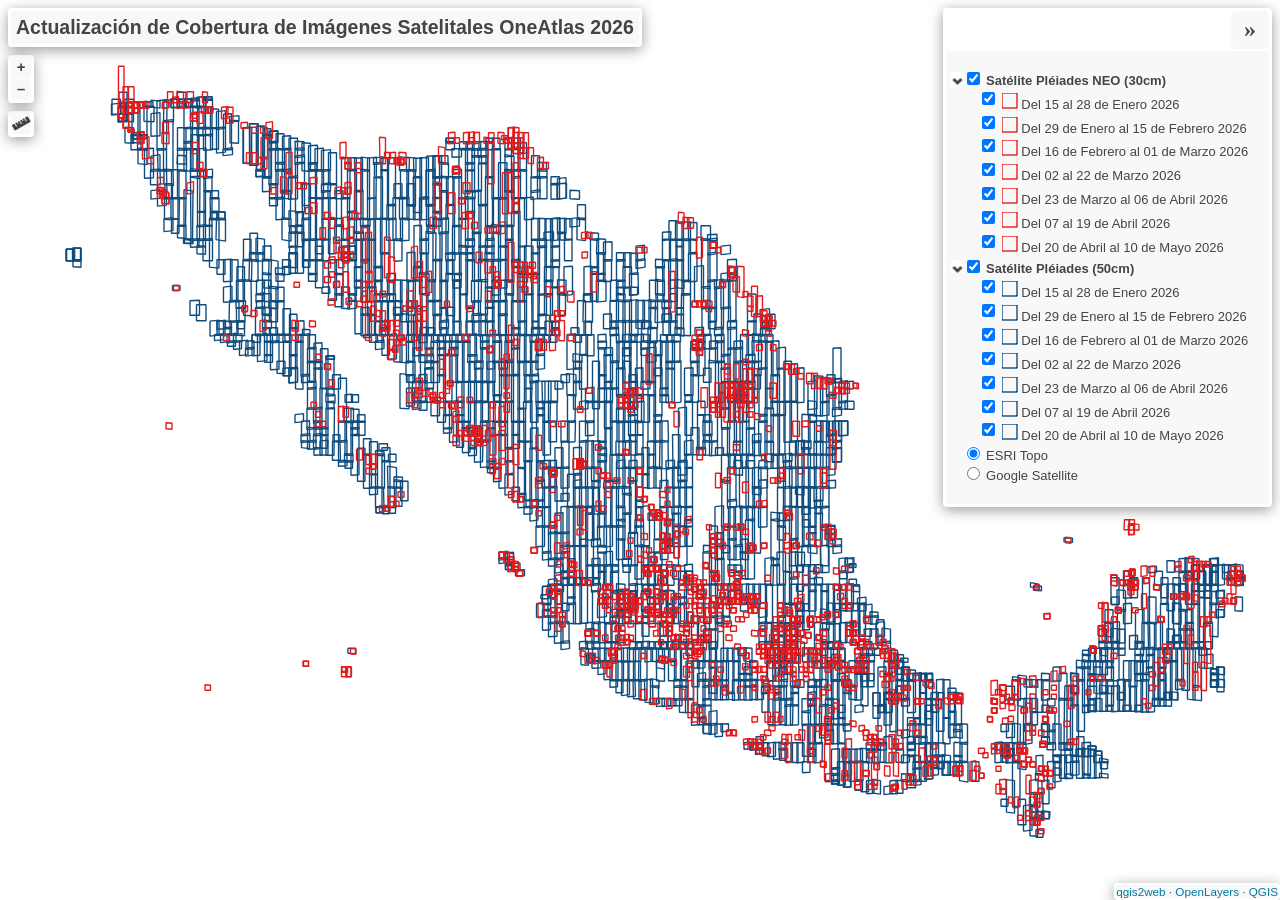
==== 05_Mayo/index.html @ 356d13a6 "Add files via upload" ====
<!doctype html>
<html lang="en">
    <head>
        <meta charset="utf-8">
        <meta http-equiv="X-UA-Compatible" content="IE=edge">
        <meta name="viewport" content="initial-scale=1,user-scalable=no,maximum-scale=1,width=device-width">
        <meta name="mobile-web-app-capable" content="yes">
        <meta name="apple-mobile-web-app-capable" content="yes">
        <link rel="stylesheet" href="./resources/ol.css">
        <link rel="stylesheet" href="resources/fontawesome-all.min.css">
        <link href="resources/photon-geocoder-autocomplete.min.css" rel="stylesheet">
        <link rel="stylesheet" href="./resources/ol-layerswitcher.css">
        <link rel="stylesheet" href="./resources/qgis2web.css">
        <style>
        html, body {
            background-color: #ffffff;
        }
        .ol-control > * {
            background-color: #f8f8f8!important;
            color: #444444!important;
            border-radius: 0px;
        }
        .ol-attribution a, .gcd-gl-input::placeholder, .search-layer-input-search::placeholder {
            color: #444444!important;
        }
        .search-layer-input-search {
            background-color: #f8f8f8!important;
        }
        .ol-control > *:focus, .ol-control >*:hover {
            background-color: rgba(248, 248, 248, 0.7)!important;
        } 
        .ol-control {
            background-color: rgba(255,255,255,.4) !important;
            padding: 2px !important;
        } 
        </style>

        <style>
        html, body, #map {
            width: 100%;
            height: 100%;
            padding: 0;
            margin: 0;
        }
        </style>
        <title>Actualización de Cobertura de Imágenes Satelitales OneAtlas 2026</title>
    </head>
    <body>
        <div id="map">
            <div id="popup" class="ol-popup">
                <a href="#" id="popup-closer" class="ol-popup-closer"></a>
                <div id="popup-content"></div>
            </div>
        </div>
        <script src="resources/qgis2web_expressions.js"></script>
        <script src="./resources/functions.js"></script>
        <script src="./resources/ol.js"></script>
        <script src="./resources/ol-layerswitcher.js"></script>
        <script src="resources/photon-geocoder-autocomplete.min.js"></script>
        <script src="resources/olms.js"></script>
        <script src="layers/Del20deAbrilal10deMayo2026_2.js"></script><script src="layers/Del07al19deAbril2026_3.js"></script><script src="layers/Del23deMarzoal06deAbril2026_4.js"></script><script src="layers/Del02al22deMarzo2026_5.js"></script><script src="layers/Del16deFebreroal01deMarzo2026_6.js"></script><script src="layers/Del29deEneroal15deFebrero2026_7.js"></script><script src="layers/Del15al28deEnero2026_8.js"></script><script src="layers/Del20deAbrilal10deMayo2026_9.js"></script><script src="layers/Del07al19deAbril2026_10.js"></script><script src="layers/Del23deMarzoal06deAbril2026_11.js"></script><script src="layers/Del02al22deMarzo2026_12.js"></script><script src="layers/Del16deFebreroal01deMarzo2026_13.js"></script><script src="layers/Del29deEneroal15deFebrero2026_14.js"></script><script src="layers/Del15al28deEnero2026_15.js"></script>
        <script src="styles/Del20deAbrilal10deMayo2026_2_style.js"></script><script src="styles/Del07al19deAbril2026_3_style.js"></script><script src="styles/Del23deMarzoal06deAbril2026_4_style.js"></script><script src="styles/Del02al22deMarzo2026_5_style.js"></script><script src="styles/Del16deFebreroal01deMarzo2026_6_style.js"></script><script src="styles/Del29deEneroal15deFebrero2026_7_style.js"></script><script src="styles/Del15al28deEnero2026_8_style.js"></script><script src="styles/Del20deAbrilal10deMayo2026_9_style.js"></script><script src="styles/Del07al19deAbril2026_10_style.js"></script><script src="styles/Del23deMarzoal06deAbril2026_11_style.js"></script><script src="styles/Del02al22deMarzo2026_12_style.js"></script><script src="styles/Del16deFebreroal01deMarzo2026_13_style.js"></script><script src="styles/Del29deEneroal15deFebrero2026_14_style.js"></script><script src="styles/Del15al28deEnero2026_15_style.js"></script>
        <script src="./layers/layers.js" type="text/javascript"></script> 
        <script src="./resources/Autolinker.min.js"></script>
        <script src="./resources/qgis2web.js"></script>        
    </body>
</html>
---- 05_Mayo/resources/ol.css ----
.ol-box{box-sizing:border-box;border-radius:2px;border:2px solid #00f}.ol-mouse-position{top:8px;right:8px;position:absolute}.ol-scale-line{background:rgba(0,60,136,.3);border-radius:4px;bottom:8px;left:8px;padding:2px;position:absolute}.ol-scale-line-inner{border:1px solid #eee;border-top:none;color:#eee;font-size:10px;text-align:center;margin:1px;will-change:contents,width;transition:all .25s}.ol-scale-bar{position:absolute;bottom:8px;left:8px}.ol-scale-step-marker{width:1px;height:15px;background-color:#000;float:right;z-Index:10}.ol-scale-step-text{position:absolute;bottom:-5px;font-size:12px;z-Index:11;color:#000;text-shadow:-2px 0 #fff,0 2px #fff,2px 0 #fff,0 -2px #fff}.ol-scale-text{position:absolute;font-size:14px;text-align:center;bottom:25px;color:#000;text-shadow:-2px 0 #fff,0 2px #fff,2px 0 #fff,0 -2px #fff}.ol-scale-singlebar{position:relative;height:10px;z-Index:9;box-sizing:border-box;border:1px solid #000}.ol-unsupported{display:none}.ol-unselectable,.ol-viewport{-webkit-touch-callout:none;-webkit-user-select:none;-moz-user-select:none;-ms-user-select:none;user-select:none;-webkit-tap-highlight-color:transparent}.ol-selectable{-webkit-touch-callout:default;-webkit-user-select:text;-moz-user-select:text;-ms-user-select:text;user-select:text}.ol-grabbing{cursor:-webkit-grabbing;cursor:-moz-grabbing;cursor:grabbing}.ol-grab{cursor:move;cursor:-webkit-grab;cursor:-moz-grab;cursor:grab}.ol-control{position:absolute;background-color:rgba(255,255,255,.4);border-radius:4px;padding:2px}.ol-control:hover{background-color:rgba(255,255,255,.6)}.ol-zoom{top:.5em;left:.5em}.ol-rotate{top:.5em;right:.5em;transition:opacity .25s linear,visibility 0s linear}.ol-rotate.ol-hidden{opacity:0;visibility:hidden;transition:opacity .25s linear,visibility 0s linear .25s}.ol-zoom-extent{top:4.643em;left:.5em}.ol-full-screen{right:.5em;top:.5em}.ol-control button{display:block;margin:1px;padding:0;color:#fff;font-size:1.14em;font-weight:700;text-decoration:none;text-align:center;height:1.375em;width:1.375em;line-height:.4em;background-color:rgba(0,60,136,.5);border:none;border-radius:2px}.ol-control button::-moz-focus-inner{border:none;padding:0}.ol-zoom-extent button{line-height:1.4em}.ol-compass{display:block;font-weight:400;font-size:1.2em;will-change:transform}.ol-touch .ol-control button{font-size:1.5em}.ol-touch .ol-zoom-extent{top:5.5em}.ol-control button:focus,.ol-control button:hover{text-decoration:none;background-color:rgba(0,60,136,.7)}.ol-zoom .ol-zoom-in{border-radius:2px 2px 0 0}.ol-zoom .ol-zoom-out{border-radius:0 0 2px 2px}.ol-attribution{text-align:right;bottom:.5em;right:.5em;max-width:calc(100% - 1.3em)}.ol-attribution ul{margin:0;padding:0 .5em;color:#000;text-shadow:0 0 2px #fff}.ol-attribution li{display:inline;list-style:none}.ol-attribution li:not(:last-child):after{content:" "}.ol-attribution img{max-height:2em;max-width:inherit;vertical-align:middle}.ol-attribution button,.ol-attribution ul{display:inline-block}.ol-attribution.ol-collapsed ul{display:none}.ol-attribution:not(.ol-collapsed){background:rgba(255,255,255,.8)}.ol-attribution.ol-uncollapsible{bottom:0;right:0;border-radius:4px 0 0}.ol-attribution.ol-uncollapsible img{margin-top:-.2em;max-height:1.6em}.ol-attribution.ol-uncollapsible button{display:none}.ol-zoomslider{top:4.5em;left:.5em;height:200px}.ol-zoomslider button{position:relative;height:10px}.ol-touch .ol-zoomslider{top:5.5em}.ol-overviewmap{left:.5em;bottom:.5em}.ol-overviewmap.ol-uncollapsible{bottom:0;left:0;border-radius:0 4px 0 0}.ol-overviewmap .ol-overviewmap-map,.ol-overviewmap button{display:inline-block}.ol-overviewmap .ol-overviewmap-map{border:1px solid #7b98bc;height:150px;margin:2px;width:150px}.ol-overviewmap:not(.ol-collapsed) button{bottom:1px;left:2px;position:absolute}.ol-overviewmap.ol-collapsed .ol-overviewmap-map,.ol-overviewmap.ol-uncollapsible button{display:none}.ol-overviewmap:not(.ol-collapsed){background:rgba(255,255,255,.8)}.ol-overviewmap-box{border:2px dotted rgba(0,60,136,.7)}.ol-overviewmap .ol-overviewmap-box:hover{cursor:move}
/*# sourceMappingURL=ol.css.map */
---- 05_Mayo/resources/photon-geocoder-autocomplete.min.css ----
ul.photon-autocomplete {
    position: absolute;
    background-color: white;
    max-width: fit-content;
    z-index: 1000;
    box-shadow: 0 4px 9px #999999;
    display: none;
    margin: 0; /* Remove margins */
    list-style-type: none; /* Remove bullets */
    padding: 0; /* Remove padding */
    font-family: Arial, sans-serif;
    height: 200px;
    overflow:hidden;
    overflow-y: scroll;
    scrollbar-width: none;
}
.photon-autocomplete li {
    min-height: 20px;
    line-height: 1em;
    padding: 5px 10px;
    overflow: hidden;
    /* white-space: nowrap; */
    word-wrap: break-word;
    overflow-wrap: break-word;
    word-break: break-word;
    font-size: 1em;
}
.photon-autocomplete li strong {
    display: block;
    
}
.photon-geocoder-autocomplete{
    position: relative !important;
    float: left !important;
    top: unset;
    left: unset;
    margin-top: 8px;
    margin-left: 8px;
    clear: both;
}
.photon-autocomplete li.on {
    background-color: #ff8c9d;
    cursor: pointer;
}
.photon-autocomplete li.photon-no-result {
    text-align: center;
    color: #666;
    font-size: 0.9em;
    line-height: 20px;
    width: fit-content;
    block-size: fit-content;
}
.photon-autocomplete .photon-feedback {
    display: block;
    text-align: right;
    font-size: 0.8em;
    padding: 3px;
    color: #999;
    border-top: 1px solid #eee;
}
.photon-input{border-radius: 10px;}
.photon-input:focus {
    width: 400px;
    border-radius: 10px;
}
@media all and (max-width:500px){
    #map .photon-input:focus {
        width: 300px;
        border-radius: 10px;
    }
}
@media all and (max-width:400px){
    #map ul.photon-autocomplete {
        position: relative;
        background-color: white;
        max-width: 400;
        z-index: 1000;
        box-shadow: 0 4px 9px #999999;
        display: none;
        margin: 0; /* Remove margins */
        list-style-type: none; /* Remove bullets */
        padding: 0; /* Remove padding */
        font-family: Arial, sans-serif;
    }
    #map .photon-input:focus {
        width: 200px;
        border-radius: 10px;
    }
}
@media all and (max-width:280px){
    #map .photon-input:focus {
        width: 150px;
        border-radius: 10px;
    }
}
---- 05_Mayo/resources/ol-layerswitcher.css ----
.layer-switcher {
  position: absolute;
  top: 3.5em;
  right: 0.5em;
  text-align: left;
}

.layer-switcher .panel {
  margin: 0;
  border: 4px solid #eee;
  border-radius: 4px;
  background-color: white;
  display: none;
  max-height: inherit;
  height: 100%;
  box-sizing: border-box;
  overflow-y: auto;
}

.layer-switcher button {
  float: right;
  z-index: 1;
  width: 38px;
  height: 38px;
  background-image: url('[data-uri]')
    /*logo.png*/;
  background-repeat: no-repeat;
  background-position: 2px;
  background-color: white;
  color: black;
  border: none;
}

.layer-switcher button:focus,
.layer-switcher button:hover {
  background-color: white;
}

.layer-switcher.shown {
  overflow-y: hidden;
  display: flex;
  flex-direction: column;
  max-height: calc(100% - 5.5em);
}

.layer-switcher.shown.ol-control {
  background-color: transparent;
}

.layer-switcher.shown.ol-control:hover {
  background-color: transparent;
}
.layer-switcher.shown .panel {
  display: block;
}

.layer-switcher.shown button {
  display: none;
}

.layer-switcher.shown.layer-switcher-activation-mode-click > button {
  display: block;
  background-image: unset;
  right: 2px;
  position: absolute;
  background-color: #eee;
  margin: 1px;
}

.layer-switcher.shown button:focus,
.layer-switcher.shown button:hover {
  background-color: #fafafa;
}

.layer-switcher ul {
  list-style: none;
  margin: 1.6em 0.4em;
  padding-left: 0;
}
.layer-switcher ul ul {
  padding-left: 1.2em;
  margin: 0.1em 0 0 0;
}
.layer-switcher li.group + li.group {
  margin-top: 0.4em;
}
.layer-switcher li.group + li.layer-switcher-base-group {
}

.layer-switcher li.group > label {
  font-weight: bold;
}

.layer-switcher.layer-switcher-group-select-style-none li.group > label {
  padding-left: 1.2em;
}

.layer-switcher li {
  position: relative;
  margin-top: 0.3em;
}

.layer-switcher li input {
  position: absolute;
  left: 1.2em;
  height: 1em;
  width: 1em;
  font-size: 1em;
}
.layer-switcher li label {
  padding-left: 2.7em;
  padding-right: 1.2em;
  display: inline-block;
  margin-top: 1px;
}

.layer-switcher label.disabled {
  opacity: 0.4;
}

.layer-switcher input {
  margin: 0px;
}

.layer-switcher.touch ::-webkit-scrollbar {
  width: 4px;
}

.layer-switcher.touch ::-webkit-scrollbar-track {
  -webkit-box-shadow: inset 0 0 6px rgba(0, 0, 0, 0.3);
  border-radius: 10px;
}

.layer-switcher.touch ::-webkit-scrollbar-thumb {
  border-radius: 10px;
  -webkit-box-shadow: inset 0 0 6px rgba(0, 0, 0, 0.5);
}

li.layer-switcher-base-group > label {
  padding-left: 1.2em;
}

.layer-switcher .group button {
  position: absolute;
  left: 0;
  display: inline-block;
  vertical-align: top;
  float: none;
  font-size: 1em;
  width: 1em;
  height: 1em;
  margin: 0;
  background-position: center 2px;
  background-image: url('[data-uri]');
  -webkit-transition: -webkit-transform 0.2s ease-in-out;
  -ms-transition: -ms-transform 0.2s ease-in-out;
  transition: transform 0.2s ease-in-out;
}

.layer-switcher .group.layer-switcher-close button {
  transform: rotate(-90deg);
  -webkit-transform: rotate(-90deg);
}

.layer-switcher .group.layer-switcher-fold.layer-switcher-close > ul {
  overflow: hidden;
  height: 0;
}

/*layerswitcher on the right*/
.layer-switcher.shown.layer-switcher-activation-mode-click {
  padding-left: 34px;
}
.layer-switcher.shown.layer-switcher-activation-mode-click > button {
  left: 0;
  border-right: 0;
}

/*layerswitcher on the left*/
/*
.layer-switcher.shown.layer-switcher-activation-mode-click {
  padding-right: 34px;
}
.layer-switcher.shown.layer-switcher-activation-mode-click > button {
  right: 0;
  border-left: 0;
}
*/
---- 05_Mayo/resources/qgis2web.css ----
html, body {
    height: 100%;
    padding: 0;
    margin: 0;
    font-family: sans-serif;
    font-size: small;
}


#map {
    width: 100%;
    height: 100%;
}

.ol-control {
	clear: both;
	box-shadow: 0 3px 14px rgba(0, 0, 0, 0.4);
}

.ol-selectable {
	z-index: 3;
}

.ol-popup {
    display: none;
    position: absolute;
    background-color: white;
    padding: 15px;
	border-radius: 10px;
    bottom: 10px;
    left: 50%;
    transform: translateX(-50%);
	box-shadow: 0 3px 14px rgba(0,0,0,0.4);
}

.ol-popup:after, .ol-popup:before {
    top: 100%;
    border: solid transparent;
    content: " ";
    position: absolute;
}

.ol-popup:after {
    border-top-color: white;
    border-width: 10px;
    left: 50%;
    margin-left: -10px;
}

.ol-popup:before {
    border-top-color: #cccccc;
    border-width: 11px;
    left: 50%;
    margin-left: -11px;
}

.ol-popup-closer {
	text-decoration: none;
    position: absolute;
    top: 4px;
    right: 4px;
    text-align: center;
    width: 19px;
    color: #999;
    font-family: cursive;
    font-weight: bold;
}

.ol-popup-closer:after {
    content: "X";
}

#popup-content {
	font-size: 12px;
    line-height: 1.2;
    margin-top: 5px;
	max-height: 70vh;
	max-width: 70vw;
	overflow: auto;
}

#popup-content ul {
    list-style-type: none;
    padding-left: 0;
	margin: unset;
}

#popup-content li {
    margin-bottom:0.25em;
}

#popup-content>ul>li>a {
    position: relative;
    display: block;
    padding: 2px;
    border-bottom: 1px solid #666;
    font-size: 12.5px;
}

#popup-content>table {
    font-size: 11.4px;
}

.roller-switcher {
	background-image: url(lds-roller.gif);
	background-size: contain;
	height: 19px;
	width: 19px;
	display: inline-block;
}

th, td {
    vertical-align: top;
    text-align: left;
	color: #333;
}

th {
	min-width: 100px;
}
td {
	min-width: 100px;
}

td img {
	max-height: 50vh!important;
	max-width: 50vw!important;
}

td video {
	max-height: 50vh!important;
	max-width: 50vw!important;
}

.ol-overlaycontainer-stopevent #top-right-container .layer-switcher:hover ~ .ol-overlaycontainer-stopevent .ol-overlay-container .ol-popup {
    display: none!important;
}


#top-left-container {
    position: absolute;
    left: 0;
    top: 0;
}
#bottom-left-container {
    position: absolute;
    left: 0;
    bottom: 0;
}
#top-right-container {
    position: absolute;
    right: 0;
    top: 0;
    display: contents;
}
#bottom-right-container {
    position: absolute;
    right: 0;
    bottom: 0;
}

.top-left-title, .top-left-abstract  {
    position: relative;
    float: left;
    margin-top: 8px;
    margin-left: 8px;
}
.bottom-left-title, .bottom-left-abstract  {
    position: relative;
    float: left;
    margin-bottom: 8px;
    margin-left: 8px;
}
.top-right-title, .top-right-abstract  {
    position: relative;
    float: right;
    margin-top: 8px;
    margin-right: 8px;
}
.bottom-right-title, .bottom-right-abstract  {
    position: relative;
    float: right;
    margin-bottom: 8px;
    margin-right: 8px;
}


.project-title  {
    margin: 1px;
    padding: 5px;
}

#abstract {
    max-width: 30%;
}
.ol-touch #abstract {
    max-width: 50%;
}

.project-abstract {
    font: bold 18px 'Lucida Console', Monaco, monospace;
    width: 20px;
    height: 20px;
    display: block;
    text-align: center;
    cursor: pointer;
    padding: 3px;
    
}

.project-abstract-uncollapsed {
    width: auto;
    height: auto;
    display: block;
    padding: 3px;
    cursor: default;
    margin: 1px;
}


.ol-zoom {
	position: relative;
    float: left;
    top: unset;
    left: unset;
    margin-top: 8px;
    margin-left: 8px;
}


/* measurement */
.measure-control {
	position: relative;
    float: left;
    top: unset !important;
    left: unset !important;
    margin-top: 8px;
    margin-left: 8px;
	display: flex;
}

.tooltip {
    position: relative;
    background: rgba(0, 0, 0, 0.5);
    border-radius: 4px;
    color: white;
    padding: 4px 8px;
    opacity: 0.7;
    white-space: nowrap;
  }
  .tooltip-measure {
    opacity: 1;
    font-weight: bold;
  }
  .tooltip-static {
    background-color: #ffcc33;
    color: black;
    border: 1px solid white;
  }
  .tooltip-measure:before,
  .tooltip-static:before {
    border-top: 6px solid rgba(0, 0, 0, 0.5);
    border-right: 6px solid transparent;
    border-left: 6px solid transparent;
    content: "";
    position: absolute;
    bottom: -6px;
    margin-left: -7px;
    left: 50%;
  }
  .tooltip-static:before {
    border-top-color: #ffcc33;
  }
  .ol-touch .measure-control {
    top: 130px;
  }
  .measure-control label {
    padding: 1px;
    padding-right: 4px;
  }


 .geolocate {
 position: relative !important;
 float: left;
 top: unset !important;
 left: unset !important;
 margin-top: 8px;
 margin-left: 8px;
}


.ol-geocoder.gcd-gl-container {
    position: relative !important;
    float: left !important;
    top: unset;
    left: unset;
	margin-top: 8px;
    margin-left: 8px;
    clear: both;
}
.gcd-gl-control {
	position: relative !important;
}
.gcd-gl-control button:after{
	display: none;
}

.search-layer {
	position: relative !important;
    float: left;
    top: unset !important;
    left: unset !important;
    margin-top: 8px;
    margin-left: 8px;
}

.search-layer-input-search {
    width: 144px;
    top: 3px;
    padding: 3px;
}

.search-layer-input-search:after{
    left: 27px;
    width: 139px;
    top: 0px;
    padding: 4px;
    border: 3px solid rgba(255,255,255,.4) !important;
}

.ol-scale-line {
    background: none !important;
    position: relative;
    float: left;
    bottom: unset;
    left: unset;
    margin-bottom: 8px;
    margin-left: 8px;
}
.ol-scale-line-inner {
    border: 2px solid ;
    border-top: none ;
    background: rgba(255, 255, 255, 0.5);
    color: black;
	margin: unset;
}

.layer-switcher {
    position: relative;
    float: right;
    top: unset;
    right: 0;
    bottom: unset!important;
    margin-top: 8px;
    margin-right: 8px;
	padding: 3px;
	background-color: rgba(255,255,255,.4)!important;
}

.layer-switcher:hover{
	background-color: rgba(255, 255, 255, .6)!important;
}

.layer-switcher .panel {
	border: unset;
	border-radius: unset;
    float: right;
    width: fit-content;
	margin: 1px;
	max-height: calc(100vh - 200px);
    box-sizing: unset;
}

.layer-switcher.shown{
    align-items: flex-end;
}

.layer-switcher.shown.layer-switcher-activation-mode-click > button {
    position: relative;
	border-radius: 5px;
	font-size: x-large;
	font-family: serif;
    z-index: 2;
}

.layer-switcher img {
    max-width: 22px;
    max-height: 22px;
}


.ol-attribution {
	display: none;
}
.bottom-attribution {
	float: right;
	position: relative;
	display: flex;
    font-size: 0.9rem;
	}
.bottom-attribution a {
	color:#0078A8;
    text-decoration: none;
	}
.bottom-attribution a:hover {
    text-decoration: underline;
    }
.bottom-attribution button {
	display: none;
	}
.bottom-attribution ul {
	padding: unset;
	margin: unset;
	display: flex;
	list-style: none;
	} 	
.bottom-attribution > li {
	padding-left: 8px !important;
	list-style: none;	
	}

.fa-exclamation-triangle {
    color: orangered;
	font-size: 15px;
}
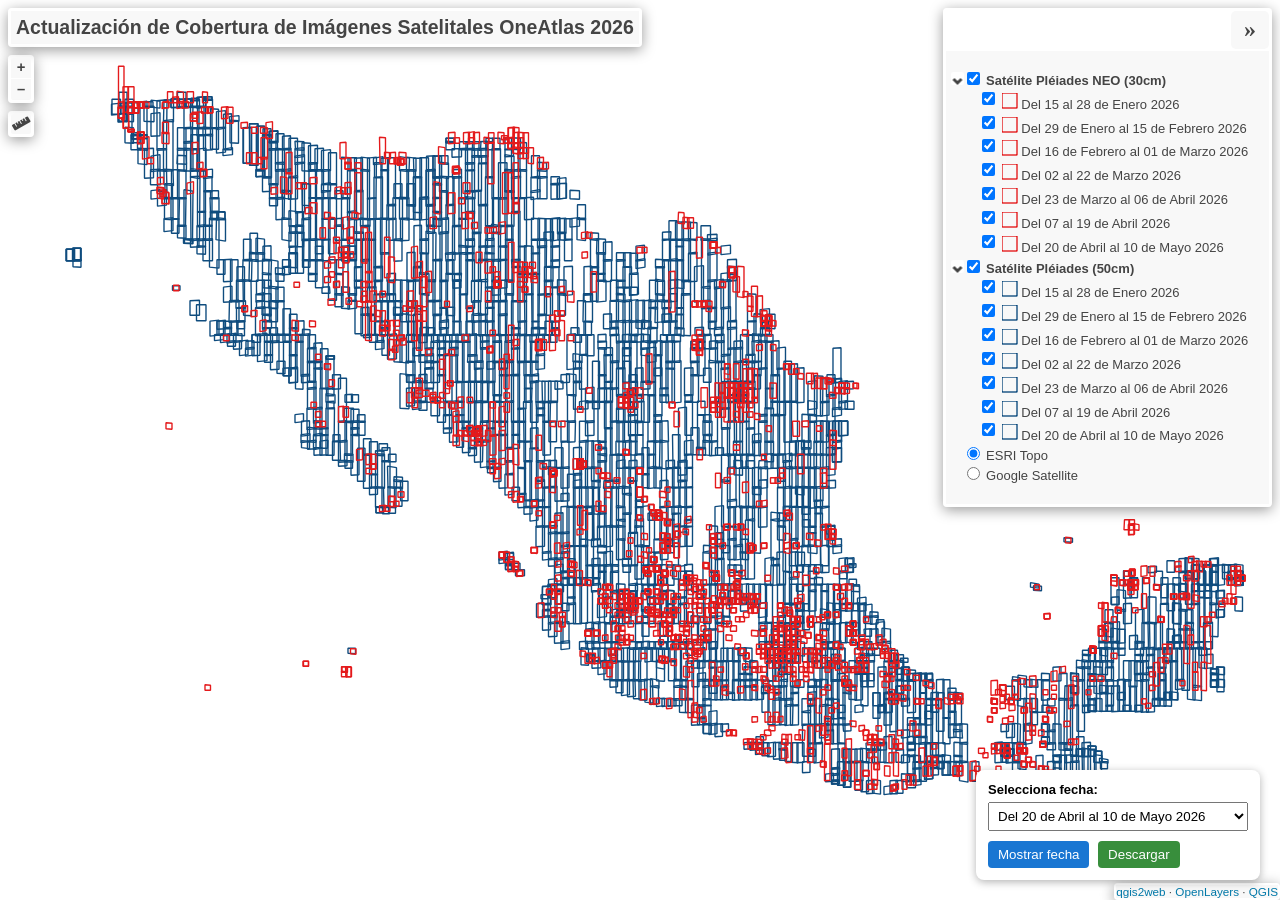
==== commit 37fd16c8: "Agregué panel de filtros y descarga" ====
--- a/05_Mayo/index.html
+++ b/05_Mayo/index.html
@@ -33,6 +33,68 @@
             background-color: rgba(255,255,255,.4) !important;
             padding: 2px !important;
         } 
+        /* ========================= */
+/* PANEL PERSONALIZADO */
+/* ========================= */
+
+#panelFiltro {
+
+    position: absolute;
+    bottom: 20px;
+    right: 20px;
+
+    z-index: 1000;
+
+    background: white;
+
+    padding: 12px;
+
+    border-radius: 8px;
+
+    box-shadow: 0 2px 8px rgba(0,0,0,0.3);
+
+    font-family: Arial, sans-serif;
+
+    font-size: 13px;
+}
+
+#panelFiltro select {
+
+    width: 260px;
+
+    padding: 5px;
+
+    margin-top: 5px;
+
+    margin-bottom: 10px;
+}
+
+#panelFiltro button {
+
+    padding: 6px 10px;
+
+    border: none;
+
+    border-radius: 4px;
+
+    cursor: pointer;
+
+    margin-right: 5px;
+}
+
+#btnFiltrar {
+
+    background-color: #1976d2;
+
+    color: white;
+}
+
+#btnDescargar {
+
+    background-color: #388e3c;
+
+    color: white;
+}
         </style>
 
         <style>
@@ -45,6 +107,198 @@
         </style>
         <title>Actualización de Cobertura de Imágenes Satelitales OneAtlas 2026</title>
     </head>
+    <!-- ========================= -->
+<!-- FUNCIONES PERSONALIZADAS -->
+<!-- ========================= -->
+
+<script>
+
+    // =========================================
+    // LIMPIAR NOMBRE DE CAPA
+    // =========================================
+
+    function limpiarNombreCapa(nombre) {
+
+        var temp = document.createElement("div");
+
+        temp.innerHTML = nombre;
+
+        var texto = temp.textContent || temp.innerText || "";
+
+        texto = texto
+            .replace(/\s+/g, ' ')
+            .trim();
+
+        return texto;
+    }
+
+    // =========================================
+    // IDENTIFICAR MAPAS BASE
+    // =========================================
+
+    function esMapaBase(nombre) {
+
+        nombre = nombre.toLowerCase();
+
+        return (
+            nombre.includes("openstreetmap") ||
+            nombre.includes("esri topo") ||
+            nombre.includes("google satellite")
+        );
+    }
+
+    // =========================================
+    // CARGAR FECHAS EN SELECTOR
+    // =========================================
+
+    function cargarFechas() {
+
+        var selector = document.getElementById("selectorFecha");
+
+        selector.innerHTML = "";
+
+        function recorrerCapas(layer) {
+
+            if (layer.getLayers) {
+
+                layer.getLayers().forEach(recorrerCapas);
+
+            } else {
+
+                var nombre = layer.get('title');
+
+                if (!nombre) return;
+
+                nombre = limpiarNombreCapa(nombre);
+
+                if (esMapaBase(nombre)) return;
+
+                var option = document.createElement("option");
+
+                option.value = nombre;
+
+                option.text = nombre;
+
+                selector.appendChild(option);
+            }
+        }
+
+        map.getLayers().forEach(recorrerCapas);
+    }
+
+    // =========================================
+    // FILTRAR CAPAS
+    // =========================================
+
+    function filtrarPorFecha() {
+
+        var seleccion = document.getElementById("selectorFecha").value;
+
+        function recorrerCapas(layer) {
+
+            if (layer.getLayers) {
+
+                layer.getLayers().forEach(recorrerCapas);
+
+            } else {
+
+                var nombre = layer.get('title');
+
+                if (!nombre) return;
+
+                nombre = limpiarNombreCapa(nombre);
+
+                // mantener mapas base
+                if (esMapaBase(nombre)) return;
+
+                layer.setVisible(nombre === seleccion);
+            }
+        }
+
+        map.getLayers().forEach(recorrerCapas);
+    }
+
+    // =========================================
+    // DESCARGAR CAPA FILTRADA
+    // =========================================
+
+    function descargarPorFecha() {
+
+        var seleccion = document.getElementById("selectorFecha").value;
+
+        var formatoGeoJSON = new ol.format.GeoJSON();
+
+        var extent = map.getView().calculateExtent(map.getSize());
+
+        function recorrerCapas(layer) {
+
+            if (layer.getLayers) {
+
+                layer.getLayers().forEach(recorrerCapas);
+
+            } else {
+
+                var nombre = layer.get('title');
+
+                if (!nombre) return;
+
+                nombre = limpiarNombreCapa(nombre);
+
+                if (nombre !== seleccion) return;
+
+                var source = layer.getSource();
+
+                if (!source || !source.getFeaturesInExtent) return;
+
+                var features = source.getFeaturesInExtent(extent);
+
+                if (features.length === 0) {
+
+                    alert("No hay datos en el área visible");
+
+                    return;
+                }
+
+                var geojson = formatoGeoJSON.writeFeatures(features, {
+
+                    featureProjection: 'EPSG:3857',
+
+                    dataProjection: 'EPSG:4326'
+
+                });
+
+                var nombreArchivo = nombre.replace(/[<>:"/\\|?*]+/g, '');
+
+                var dataStr = "data:text/json;charset=utf-8," + encodeURIComponent(geojson);
+
+                var link = document.createElement('a');
+
+                link.setAttribute("href", dataStr);
+
+                link.setAttribute("download", nombreArchivo + ".geojson");
+
+                document.body.appendChild(link);
+
+                link.click();
+
+                link.remove();
+            }
+        }
+
+        map.getLayers().forEach(recorrerCapas);
+    }
+
+    // =========================================
+    // INICIALIZAR
+    // =========================================
+
+    window.addEventListener('load', function () {
+
+        cargarFechas();
+
+    });
+
+</script>
     <body>
         <div id="map">
             <div id="popup" class="ol-popup">
@@ -64,4 +318,23 @@
         <script src="./resources/Autolinker.min.js"></script>
         <script src="./resources/qgis2web.js"></script>        
     </body>
+    <!-- ========================= -->
+<!-- PANEL PERSONALIZADO -->
+<!-- ========================= -->
+
+<div id="panelFiltro">
+
+    <label><strong>Selecciona fecha:</strong></label><br>
+
+    <select id="selectorFecha"></select><br>
+
+    <button id="btnFiltrar" onclick="filtrarPorFecha()">
+        Mostrar fecha
+    </button>
+
+    <button id="btnDescargar" onclick="descargarPorFecha()">
+        Descargar
+    </button>
+
+</div>
 </html>
